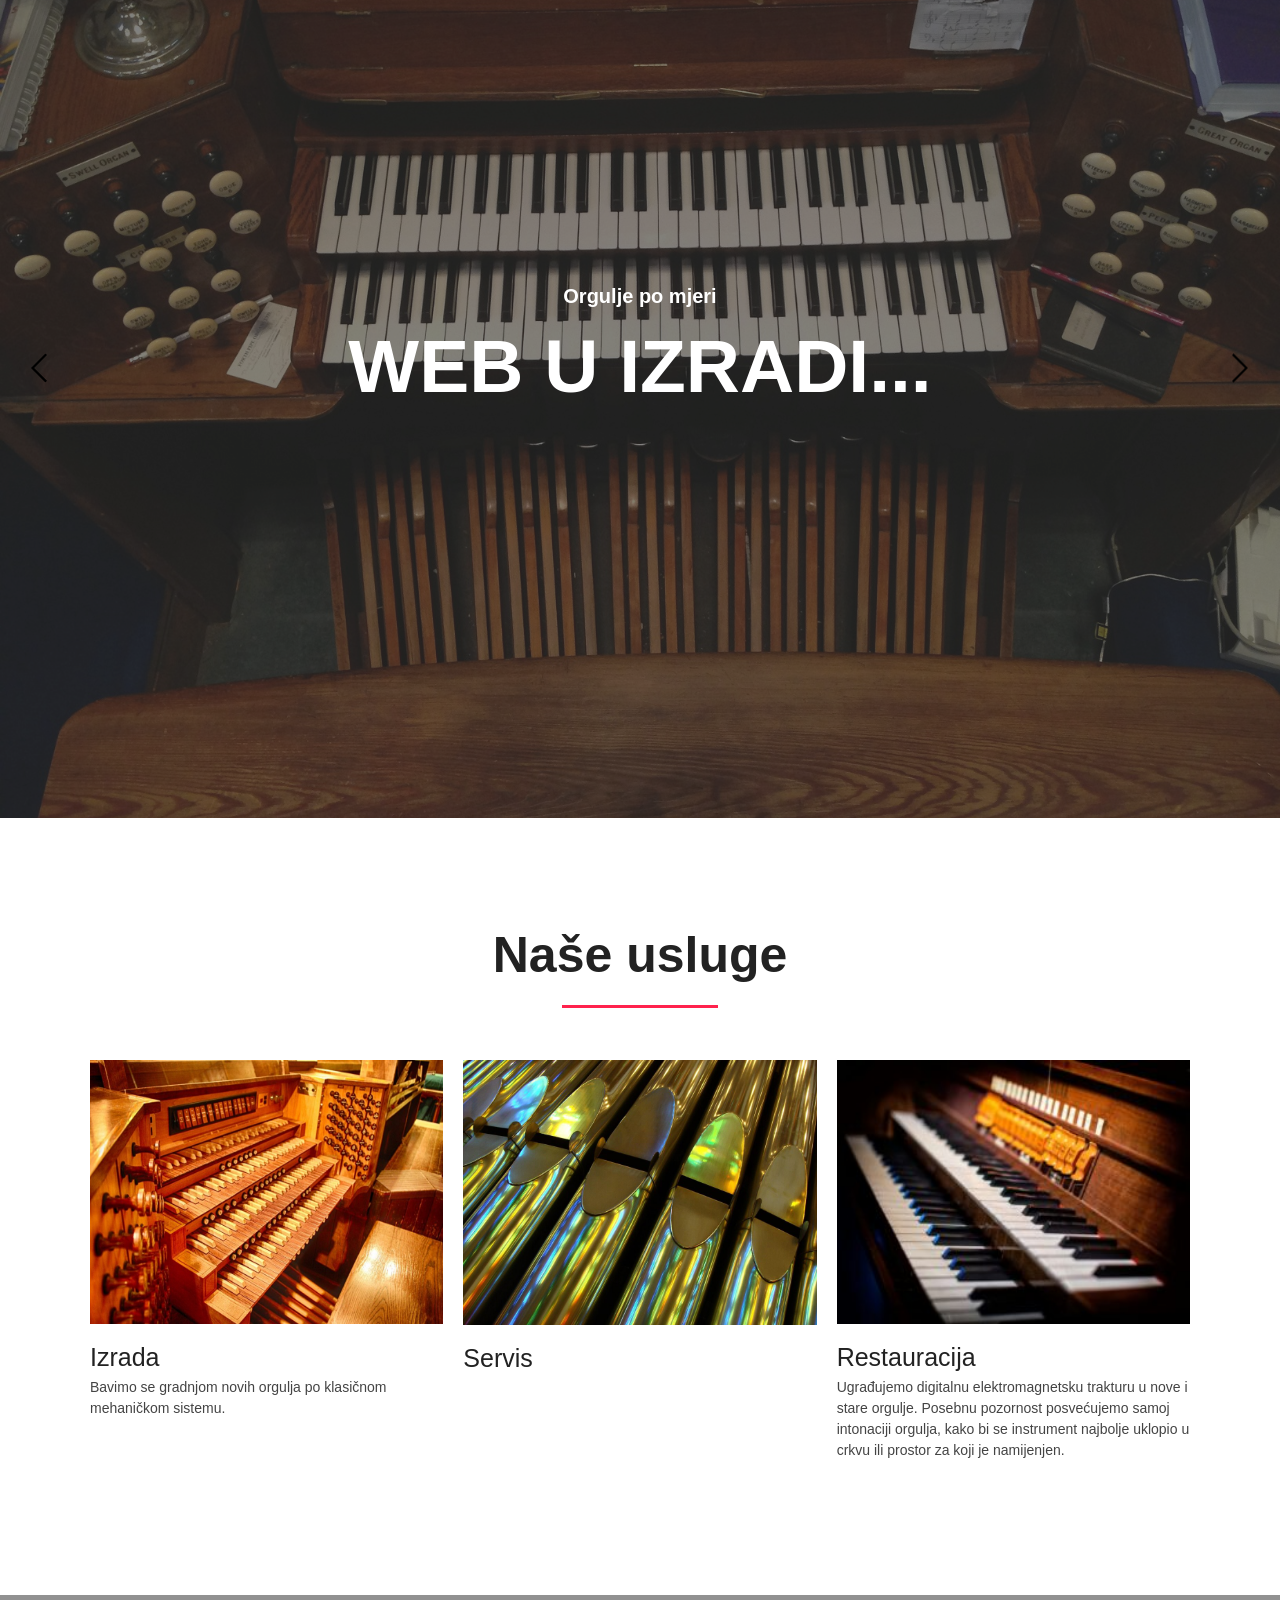
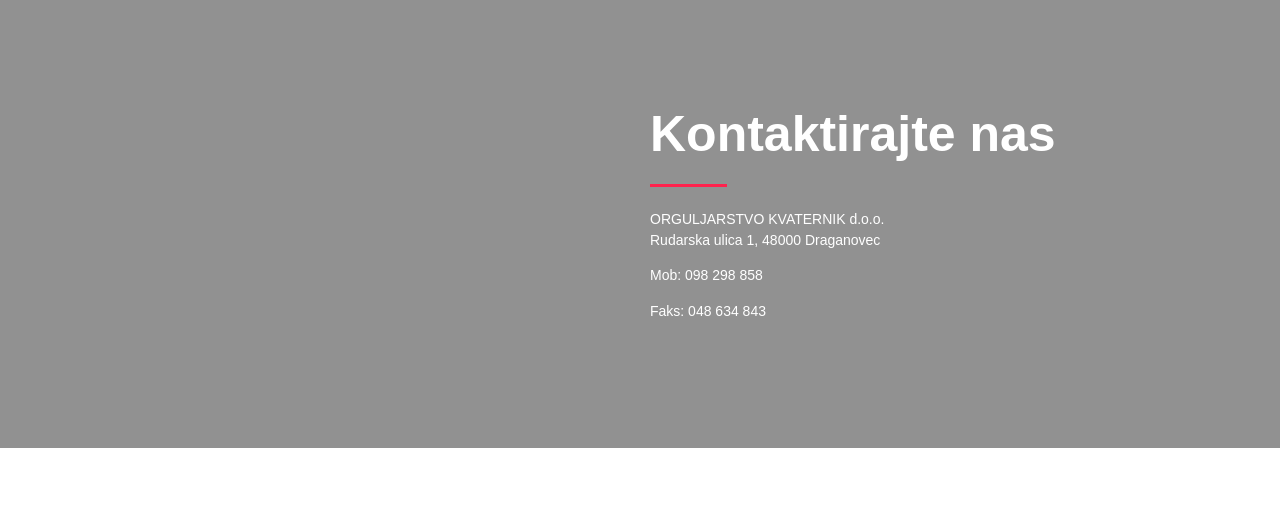
==== index.html @ abea03cd "initial commit" ====
<!DOCTYPE html>
<html lang="en-US">
<head>
	<meta charset="UTF-8">
		<title>examplesite</title>
<meta name='robots' content='max-image-preview:large' />
	<style>img:is([sizes="auto" i], [sizes^="auto," i]) { contain-intrinsic-size: 3000px 1500px }</style>
	<link rel="alternate" type="application/rss+xml" title="examplesite &raquo; Feed" href="feed/index.html" />
<link rel="alternate" type="application/rss+xml" title="examplesite &raquo; Comments Feed" href="comments/feed/index.html" />
<script type="text/javascript">
/* <![CDATA[ */
window._wpemojiSettings = {"baseUrl":"https:\/\/s.w.org\/images\/core\/emoji\/15.0.3\/72x72\/","ext":".png","svgUrl":"https:\/\/s.w.org\/images\/core\/emoji\/15.0.3\/svg\/","svgExt":".svg","source":{"concatemoji":"http:\/\/localhost\/wp-includes\/js\/wp-emoji-release.min.js?ver=6.7.2"}};
/*! This file is auto-generated */
!function(i,n){var o,s,e;function c(e){try{var t={supportTests:e,timestamp:(new Date).valueOf()};sessionStorage.setItem(o,JSON.stringify(t))}catch(e){}}function p(e,t,n){e.clearRect(0,0,e.canvas.width,e.canvas.height),e.fillText(t,0,0);var t=new Uint32Array(e.getImageData(0,0,e.canvas.width,e.canvas.height).data),r=(e.clearRect(0,0,e.canvas.width,e.canvas.height),e.fillText(n,0,0),new Uint32Array(e.getImageData(0,0,e.canvas.width,e.canvas.height).data));return t.every(function(e,t){return e===r[t]})}function u(e,t,n){switch(t){case"flag":return n(e,"\ud83c\udff3\ufe0f\u200d\u26a7\ufe0f","\ud83c\udff3\ufe0f\u200b\u26a7\ufe0f")?!1:!n(e,"\ud83c\uddfa\ud83c\uddf3","\ud83c\uddfa\u200b\ud83c\uddf3")&&!n(e,"\ud83c\udff4\udb40\udc67\udb40\udc62\udb40\udc65\udb40\udc6e\udb40\udc67\udb40\udc7f","\ud83c\udff4\u200b\udb40\udc67\u200b\udb40\udc62\u200b\udb40\udc65\u200b\udb40\udc6e\u200b\udb40\udc67\u200b\udb40\udc7f");case"emoji":return!n(e,"\ud83d\udc26\u200d\u2b1b","\ud83d\udc26\u200b\u2b1b")}return!1}function f(e,t,n){var r="undefined"!=typeof WorkerGlobalScope&&self instanceof WorkerGlobalScope?new OffscreenCanvas(300,150):i.createElement("canvas"),a=r.getContext("2d",{willReadFrequently:!0}),o=(a.textBaseline="top",a.font="600 32px Arial",{});return e.forEach(function(e){o[e]=t(a,e,n)}),o}function t(e){var t=i.createElement("script");t.src=e,t.defer=!0,i.head.appendChild(t)}"undefined"!=typeof Promise&&(o="wpEmojiSettingsSupports",s=["flag","emoji"],n.supports={everything:!0,everythingExceptFlag:!0},e=new Promise(function(e){i.addEventListener("DOMContentLoaded",e,{once:!0})}),new Promise(function(t){var n=function(){try{var e=JSON.parse(sessionStorage.getItem(o));if("object"==typeof e&&"number"==typeof e.timestamp&&(new Date).valueOf()<e.timestamp+604800&&"object"==typeof e.supportTests)return e.supportTests}catch(e){}return null}();if(!n){if("undefined"!=typeof Worker&&"undefined"!=typeof OffscreenCanvas&&"undefined"!=typeof URL&&URL.createObjectURL&&"undefined"!=typeof Blob)try{var e="postMessage("+f.toString()+"("+[JSON.stringify(s),u.toString(),p.toString()].join(",")+"));",r=new Blob([e],{type:"text/javascript"}),a=new Worker(URL.createObjectURL(r),{name:"wpTestEmojiSupports"});return void(a.onmessage=function(e){c(n=e.data),a.terminate(),t(n)})}catch(e){}c(n=f(s,u,p))}t(n)}).then(function(e){for(var t in e)n.supports[t]=e[t],n.supports.everything=n.supports.everything&&n.supports[t],"flag"!==t&&(n.supports.everythingExceptFlag=n.supports.everythingExceptFlag&&n.supports[t]);n.supports.everythingExceptFlag=n.supports.everythingExceptFlag&&!n.supports.flag,n.DOMReady=!1,n.readyCallback=function(){n.DOMReady=!0}}).then(function(){return e}).then(function(){var e;n.supports.everything||(n.readyCallback(),(e=n.source||{}).concatemoji?t(e.concatemoji):e.wpemoji&&e.twemoji&&(t(e.twemoji),t(e.wpemoji)))}))}((window,document),window._wpemojiSettings);
/* ]]> */
</script>
<style id='wp-emoji-styles-inline-css' type='text/css'>

	img.wp-smiley, img.emoji {
		display: inline !important;
		border: none !important;
		box-shadow: none !important;
		height: 1em !important;
		width: 1em !important;
		margin: 0 0.07em !important;
		vertical-align: -0.1em !important;
		background: none !important;
		padding: 0 !important;
	}
</style>
<style id='classic-theme-styles-inline-css' type='text/css'>
/*! This file is auto-generated */
.wp-block-button__link{color:#fff;background-color:#32373c;border-radius:9999px;box-shadow:none;text-decoration:none;padding:calc(.667em + 2px) calc(1.333em + 2px);font-size:1.125em}.wp-block-file__button{background:#32373c;color:#fff;text-decoration:none}
</style>
<style id='global-styles-inline-css' type='text/css'>
:root{--wp--preset--aspect-ratio--square: 1;--wp--preset--aspect-ratio--4-3: 4/3;--wp--preset--aspect-ratio--3-4: 3/4;--wp--preset--aspect-ratio--3-2: 3/2;--wp--preset--aspect-ratio--2-3: 2/3;--wp--preset--aspect-ratio--16-9: 16/9;--wp--preset--aspect-ratio--9-16: 9/16;--wp--preset--color--black: #000000;--wp--preset--color--cyan-bluish-gray: #abb8c3;--wp--preset--color--white: #ffffff;--wp--preset--color--pale-pink: #f78da7;--wp--preset--color--vivid-red: #cf2e2e;--wp--preset--color--luminous-vivid-orange: #ff6900;--wp--preset--color--luminous-vivid-amber: #fcb900;--wp--preset--color--light-green-cyan: #7bdcb5;--wp--preset--color--vivid-green-cyan: #00d084;--wp--preset--color--pale-cyan-blue: #8ed1fc;--wp--preset--color--vivid-cyan-blue: #0693e3;--wp--preset--color--vivid-purple: #9b51e0;--wp--preset--gradient--vivid-cyan-blue-to-vivid-purple: linear-gradient(135deg,rgba(6,147,227,1) 0%,rgb(155,81,224) 100%);--wp--preset--gradient--light-green-cyan-to-vivid-green-cyan: linear-gradient(135deg,rgb(122,220,180) 0%,rgb(0,208,130) 100%);--wp--preset--gradient--luminous-vivid-amber-to-luminous-vivid-orange: linear-gradient(135deg,rgba(252,185,0,1) 0%,rgba(255,105,0,1) 100%);--wp--preset--gradient--luminous-vivid-orange-to-vivid-red: linear-gradient(135deg,rgba(255,105,0,1) 0%,rgb(207,46,46) 100%);--wp--preset--gradient--very-light-gray-to-cyan-bluish-gray: linear-gradient(135deg,rgb(238,238,238) 0%,rgb(169,184,195) 100%);--wp--preset--gradient--cool-to-warm-spectrum: linear-gradient(135deg,rgb(74,234,220) 0%,rgb(151,120,209) 20%,rgb(207,42,186) 40%,rgb(238,44,130) 60%,rgb(251,105,98) 80%,rgb(254,248,76) 100%);--wp--preset--gradient--blush-light-purple: linear-gradient(135deg,rgb(255,206,236) 0%,rgb(152,150,240) 100%);--wp--preset--gradient--blush-bordeaux: linear-gradient(135deg,rgb(254,205,165) 0%,rgb(254,45,45) 50%,rgb(107,0,62) 100%);--wp--preset--gradient--luminous-dusk: linear-gradient(135deg,rgb(255,203,112) 0%,rgb(199,81,192) 50%,rgb(65,88,208) 100%);--wp--preset--gradient--pale-ocean: linear-gradient(135deg,rgb(255,245,203) 0%,rgb(182,227,212) 50%,rgb(51,167,181) 100%);--wp--preset--gradient--electric-grass: linear-gradient(135deg,rgb(202,248,128) 0%,rgb(113,206,126) 100%);--wp--preset--gradient--midnight: linear-gradient(135deg,rgb(2,3,129) 0%,rgb(40,116,252) 100%);--wp--preset--font-size--small: 13px;--wp--preset--font-size--medium: 20px;--wp--preset--font-size--large: 36px;--wp--preset--font-size--x-large: 42px;--wp--preset--spacing--20: 0.44rem;--wp--preset--spacing--30: 0.67rem;--wp--preset--spacing--40: 1rem;--wp--preset--spacing--50: 1.5rem;--wp--preset--spacing--60: 2.25rem;--wp--preset--spacing--70: 3.38rem;--wp--preset--spacing--80: 5.06rem;--wp--preset--shadow--natural: 6px 6px 9px rgba(0, 0, 0, 0.2);--wp--preset--shadow--deep: 12px 12px 50px rgba(0, 0, 0, 0.4);--wp--preset--shadow--sharp: 6px 6px 0px rgba(0, 0, 0, 0.2);--wp--preset--shadow--outlined: 6px 6px 0px -3px rgba(255, 255, 255, 1), 6px 6px rgba(0, 0, 0, 1);--wp--preset--shadow--crisp: 6px 6px 0px rgba(0, 0, 0, 1);}:where(.is-layout-flex){gap: 0.5em;}:where(.is-layout-grid){gap: 0.5em;}body .is-layout-flex{display: flex;}.is-layout-flex{flex-wrap: wrap;align-items: center;}.is-layout-flex > :is(*, div){margin: 0;}body .is-layout-grid{display: grid;}.is-layout-grid > :is(*, div){margin: 0;}:where(.wp-block-columns.is-layout-flex){gap: 2em;}:where(.wp-block-columns.is-layout-grid){gap: 2em;}:where(.wp-block-post-template.is-layout-flex){gap: 1.25em;}:where(.wp-block-post-template.is-layout-grid){gap: 1.25em;}.has-black-color{color: var(--wp--preset--color--black) !important;}.has-cyan-bluish-gray-color{color: var(--wp--preset--color--cyan-bluish-gray) !important;}.has-white-color{color: var(--wp--preset--color--white) !important;}.has-pale-pink-color{color: var(--wp--preset--color--pale-pink) !important;}.has-vivid-red-color{color: var(--wp--preset--color--vivid-red) !important;}.has-luminous-vivid-orange-color{color: var(--wp--preset--color--luminous-vivid-orange) !important;}.has-luminous-vivid-amber-color{color: var(--wp--preset--color--luminous-vivid-amber) !important;}.has-light-green-cyan-color{color: var(--wp--preset--color--light-green-cyan) !important;}.has-vivid-green-cyan-color{color: var(--wp--preset--color--vivid-green-cyan) !important;}.has-pale-cyan-blue-color{color: var(--wp--preset--color--pale-cyan-blue) !important;}.has-vivid-cyan-blue-color{color: var(--wp--preset--color--vivid-cyan-blue) !important;}.has-vivid-purple-color{color: var(--wp--preset--color--vivid-purple) !important;}.has-black-background-color{background-color: var(--wp--preset--color--black) !important;}.has-cyan-bluish-gray-background-color{background-color: var(--wp--preset--color--cyan-bluish-gray) !important;}.has-white-background-color{background-color: var(--wp--preset--color--white) !important;}.has-pale-pink-background-color{background-color: var(--wp--preset--color--pale-pink) !important;}.has-vivid-red-background-color{background-color: var(--wp--preset--color--vivid-red) !important;}.has-luminous-vivid-orange-background-color{background-color: var(--wp--preset--color--luminous-vivid-orange) !important;}.has-luminous-vivid-amber-background-color{background-color: var(--wp--preset--color--luminous-vivid-amber) !important;}.has-light-green-cyan-background-color{background-color: var(--wp--preset--color--light-green-cyan) !important;}.has-vivid-green-cyan-background-color{background-color: var(--wp--preset--color--vivid-green-cyan) !important;}.has-pale-cyan-blue-background-color{background-color: var(--wp--preset--color--pale-cyan-blue) !important;}.has-vivid-cyan-blue-background-color{background-color: var(--wp--preset--color--vivid-cyan-blue) !important;}.has-vivid-purple-background-color{background-color: var(--wp--preset--color--vivid-purple) !important;}.has-black-border-color{border-color: var(--wp--preset--color--black) !important;}.has-cyan-bluish-gray-border-color{border-color: var(--wp--preset--color--cyan-bluish-gray) !important;}.has-white-border-color{border-color: var(--wp--preset--color--white) !important;}.has-pale-pink-border-color{border-color: var(--wp--preset--color--pale-pink) !important;}.has-vivid-red-border-color{border-color: var(--wp--preset--color--vivid-red) !important;}.has-luminous-vivid-orange-border-color{border-color: var(--wp--preset--color--luminous-vivid-orange) !important;}.has-luminous-vivid-amber-border-color{border-color: var(--wp--preset--color--luminous-vivid-amber) !important;}.has-light-green-cyan-border-color{border-color: var(--wp--preset--color--light-green-cyan) !important;}.has-vivid-green-cyan-border-color{border-color: var(--wp--preset--color--vivid-green-cyan) !important;}.has-pale-cyan-blue-border-color{border-color: var(--wp--preset--color--pale-cyan-blue) !important;}.has-vivid-cyan-blue-border-color{border-color: var(--wp--preset--color--vivid-cyan-blue) !important;}.has-vivid-purple-border-color{border-color: var(--wp--preset--color--vivid-purple) !important;}.has-vivid-cyan-blue-to-vivid-purple-gradient-background{background: var(--wp--preset--gradient--vivid-cyan-blue-to-vivid-purple) !important;}.has-light-green-cyan-to-vivid-green-cyan-gradient-background{background: var(--wp--preset--gradient--light-green-cyan-to-vivid-green-cyan) !important;}.has-luminous-vivid-amber-to-luminous-vivid-orange-gradient-background{background: var(--wp--preset--gradient--luminous-vivid-amber-to-luminous-vivid-orange) !important;}.has-luminous-vivid-orange-to-vivid-red-gradient-background{background: var(--wp--preset--gradient--luminous-vivid-orange-to-vivid-red) !important;}.has-very-light-gray-to-cyan-bluish-gray-gradient-background{background: var(--wp--preset--gradient--very-light-gray-to-cyan-bluish-gray) !important;}.has-cool-to-warm-spectrum-gradient-background{background: var(--wp--preset--gradient--cool-to-warm-spectrum) !important;}.has-blush-light-purple-gradient-background{background: var(--wp--preset--gradient--blush-light-purple) !important;}.has-blush-bordeaux-gradient-background{background: var(--wp--preset--gradient--blush-bordeaux) !important;}.has-luminous-dusk-gradient-background{background: var(--wp--preset--gradient--luminous-dusk) !important;}.has-pale-ocean-gradient-background{background: var(--wp--preset--gradient--pale-ocean) !important;}.has-electric-grass-gradient-background{background: var(--wp--preset--gradient--electric-grass) !important;}.has-midnight-gradient-background{background: var(--wp--preset--gradient--midnight) !important;}.has-small-font-size{font-size: var(--wp--preset--font-size--small) !important;}.has-medium-font-size{font-size: var(--wp--preset--font-size--medium) !important;}.has-large-font-size{font-size: var(--wp--preset--font-size--large) !important;}.has-x-large-font-size{font-size: var(--wp--preset--font-size--x-large) !important;}
:where(.wp-block-post-template.is-layout-flex){gap: 1.25em;}:where(.wp-block-post-template.is-layout-grid){gap: 1.25em;}
:where(.wp-block-columns.is-layout-flex){gap: 2em;}:where(.wp-block-columns.is-layout-grid){gap: 2em;}
:root :where(.wp-block-pullquote){font-size: 1.5em;line-height: 1.6;}
</style>
<link rel='stylesheet' id='royal-elementor-kit-style-css' href='wp-content/themes/royal-elementor-kit/style.css%3Fver=1.0.css' type='text/css' media='all' />
<link rel='stylesheet' id='elementor-frontend-css' href='wp-content/plugins/elementor/assets/css/frontend.min.css%3Fver=3.28.2.css' type='text/css' media='all' />
<link rel='stylesheet' id='elementor-post-6-css' href='wp-content/uploads/elementor/css/post-6.css%3Fver=1743354739.css' type='text/css' media='all' />
<link rel='stylesheet' id='widget-heading-css' href='wp-content/plugins/elementor/assets/css/widget-heading.min.css%3Fver=3.28.2.css' type='text/css' media='all' />
<link rel='stylesheet' id='widget-divider-css' href='wp-content/plugins/elementor/assets/css/widget-divider.min.css%3Fver=3.28.2.css' type='text/css' media='all' />
<link rel='stylesheet' id='widget-image-css' href='wp-content/plugins/elementor/assets/css/widget-image.min.css%3Fver=3.28.2.css' type='text/css' media='all' />
<link rel='stylesheet' id='elementor-post-12-css' href='wp-content/uploads/elementor/css/post-12.css%3Fver=1743360084.css' type='text/css' media='all' />
<link rel='stylesheet' id='wpr-animations-css-css' href='wp-content/plugins/royal-elementor-addons/assets/css/lib/animations/wpr-animations.min.css%3Fver=1.7.1013.css' type='text/css' media='all' />
<link rel='stylesheet' id='wpr-text-animations-css-css' href='wp-content/plugins/royal-elementor-addons/assets/css/lib/animations/text-animations.min.css%3Fver=1.7.1013.css' type='text/css' media='all' />
<link rel='stylesheet' id='wpr-addons-css-css' href='wp-content/plugins/royal-elementor-addons/assets/css/frontend.min.css%3Fver=1.7.1013.css' type='text/css' media='all' />
<link rel='stylesheet' id='font-awesome-5-all-css' href='wp-content/plugins/elementor/assets/lib/font-awesome/css/all.min.css%3Fver=1.7.1013.css' type='text/css' media='all' />
<link rel='stylesheet' id='elementor-gf-local-roboto-css' href='http://10.66.66.101/wp-content/uploads/elementor/google-fonts/css/roboto.css?ver=1743353884' type='text/css' media='all' />
<link rel='stylesheet' id='elementor-gf-local-robotoslab-css' href='http://10.66.66.101/wp-content/uploads/elementor/google-fonts/css/robotoslab.css?ver=1743353892' type='text/css' media='all' />
<link rel='stylesheet' id='elementor-gf-local-poppins-css' href='http://10.66.66.101/wp-content/uploads/elementor/google-fonts/css/poppins.css?ver=1743354455' type='text/css' media='all' />
<link rel='stylesheet' id='elementor-gf-local-opensans-css' href='http://10.66.66.101/wp-content/uploads/elementor/google-fonts/css/opensans.css?ver=1743354473' type='text/css' media='all' />
<script type="text/javascript" data-cfasync="false" src="wp-includes/js/jquery/jquery.min.js%3Fver=3.7.1" id="jquery-core-js"></script>
<script type="text/javascript" data-cfasync="false" src="wp-includes/js/jquery/jquery-migrate.min.js%3Fver=3.4.1" id="jquery-migrate-js"></script>
<link rel="https://api.w.org/" href="wp-json/index.html" /><link rel="alternate" title="JSON" type="application/json" href="wp-json/wp/v2/pages/12" /><link rel="EditURI" type="application/rsd+xml" title="RSD" href="xmlrpc.php%3Frsd" />
<meta name="generator" content="WordPress 6.7.2" />
<link rel="canonical" href="index.html" />
<link rel='shortlink' href='index.html' />
<link rel="alternate" title="oEmbed (JSON)" type="application/json+oembed" href="wp-json/oembed/1.0/embed%3Furl=http:%252F%252Flocalhost%252F" />
<link rel="alternate" title="oEmbed (XML)" type="text/xml+oembed" href="wp-json/oembed/1.0/embed%3Furl=http:%252F%252Flocalhost%252F&amp;format=xml" />
<meta name="generator" content="Elementor 3.28.2; features: e_font_icon_svg, additional_custom_breakpoints, e_local_google_fonts, e_element_cache; settings: css_print_method-external, google_font-enabled, font_display-swap">
			<style>
				.e-con.e-parent:nth-of-type(n+4):not(.e-lazyloaded):not(.e-no-lazyload),
				.e-con.e-parent:nth-of-type(n+4):not(.e-lazyloaded):not(.e-no-lazyload) * {
					background-image: none !important;
				}
				@media screen and (max-height: 1024px) {
					.e-con.e-parent:nth-of-type(n+3):not(.e-lazyloaded):not(.e-no-lazyload),
					.e-con.e-parent:nth-of-type(n+3):not(.e-lazyloaded):not(.e-no-lazyload) * {
						background-image: none !important;
					}
				}
				@media screen and (max-height: 640px) {
					.e-con.e-parent:nth-of-type(n+2):not(.e-lazyloaded):not(.e-no-lazyload),
					.e-con.e-parent:nth-of-type(n+2):not(.e-lazyloaded):not(.e-no-lazyload) * {
						background-image: none !important;
					}
				}
			</style>
			<style id="wpr_lightbox_styles">
				.lg-backdrop {
					background-color: rgba(0,0,0,0.6) !important;
				}
				.lg-toolbar,
				.lg-dropdown {
					background-color: rgba(0,0,0,0.8) !important;
				}
				.lg-dropdown:after {
					border-bottom-color: rgba(0,0,0,0.8) !important;
				}
				.lg-sub-html {
					background-color: rgba(0,0,0,0.8) !important;
				}
				.lg-thumb-outer,
				.lg-progress-bar {
					background-color: #444444 !important;
				}
				.lg-progress {
					background-color: #a90707 !important;
				}
				.lg-icon {
					color: #efefef !important;
					font-size: 20px !important;
				}
				.lg-icon.lg-toogle-thumb {
					font-size: 24px !important;
				}
				.lg-icon:hover,
				.lg-dropdown-text:hover {
					color: #ffffff !important;
				}
				.lg-sub-html,
				.lg-dropdown-text {
					color: #efefef !important;
					font-size: 14px !important;
				}
				#lg-counter {
					color: #efefef !important;
					font-size: 14px !important;
				}
				.lg-prev,
				.lg-next {
					font-size: 35px !important;
				}

				/* Defaults */
				.lg-icon {
				background-color: transparent !important;
				}

				#lg-counter {
				opacity: 0.9;
				}

				.lg-thumb-outer {
				padding: 0 10px;
				}

				.lg-thumb-item {
				border-radius: 0 !important;
				border: none !important;
				opacity: 0.5;
				}

				.lg-thumb-item.active {
					opacity: 1;
				}
	         </style>	<meta name="viewport" content="width=device-width, initial-scale=1.0, viewport-fit=cover" /></head>
<body class="home page-template page-template-elementor_canvas page page-id-12 wp-embed-responsive elementor-default elementor-template-canvas elementor-kit-6 elementor-page elementor-page-12">
			<div data-elementor-type="wp-page" data-elementor-id="12" class="elementor elementor-12">
						<section class="elementor-section elementor-top-section elementor-element elementor-element-edff081 elementor-section-full_width elementor-section-height-default elementor-section-height-default wpr-particle-no wpr-jarallax-no wpr-parallax-no wpr-sticky-section-no" data-id="edff081" data-element_type="section">
						<div class="elementor-container elementor-column-gap-no">
					<div class="elementor-column elementor-col-100 elementor-top-column elementor-element elementor-element-64bb147" data-id="64bb147" data-element_type="column">
			<div class="elementor-widget-wrap elementor-element-populated">
						<div class="elementor-element elementor-element-639fba2 wpr-adv-slider-columns-1 wpr-adv-slider-columns--tablet1 wpr-adv-slider-columns--mobile1 wpr-adv-slides-to-scroll-1 wpr-slider-dots-horizontal elementor-widget elementor-widget-wpr-advanced-slider" data-id="639fba2" data-element_type="widget" data-settings="{&quot;slider_amount&quot;:1,&quot;slider_amount_tablet&quot;:1,&quot;slider_amount_mobile&quot;:1,&quot;slides_to_scroll&quot;:1,&quot;slider_loop&quot;:&quot;yes&quot;,&quot;slider_hide_video_content&quot;:&quot;yes&quot;,&quot;slider_video_btn_size&quot;:&quot;medium&quot;}" data-widget_type="wpr-advanced-slider.default">
				<div class="elementor-widget-container">
					
		<!-- Advanced Slider -->
		<div class="wpr-advanced-slider-wrap">
			
			<div class="wpr-advanced-slider" dir="ltr" data-slick="{&quot;rtl&quot;:false,&quot;infinite&quot;:true,&quot;speed&quot;:900,&quot;arrows&quot;:true,&quot;dots&quot;:true,&quot;autoplay&quot;:false,&quot;autoplaySpeed&quot;:0,&quot;pauseOnHover&quot;:&quot;&quot;,&quot;prevArrow&quot;:&quot;#wpr-slider-prev-639fba2&quot;,&quot;nextArrow&quot;:&quot;#wpr-slider-next-639fba2&quot;,&quot;vertical&quot;:false,&quot;adaptiveHeight&quot;:true}" data-hide-video-content="yes" data-video-btn-size="{&quot;widescreen&quot;:&quot;medium&quot;,&quot;desktop&quot;:&quot;medium&quot;,&quot;laptop&quot;:&quot;medium&quot;,&quot;tablet_extra&quot;:&quot;medium&quot;,&quot;tablet&quot;:&quot;medium&quot;,&quot;mobile_extra&quot;:&quot;medium&quot;,&quot;mobile&quot;:&quot;medium&quot;}" data-slide-effect="slide">
				<div class="wpr-slider-item elementor-repeater-item-5a4054b"><div class="wpr-slider-item-bg " style="background-image: url(wp-content/uploads/2025/03/mark-foster-_TWQ7o8v4zU-unsplash-Copy.jpg)"></div><div class="wpr-slider-item-overlay"></div><div class="wpr-cv-container"><div class="wpr-cv-outer"><div class="wpr-cv-inner"><div class="wpr-slider-content"><div class="wpr-slider-title"><h2>Orgulje po mjeri</h2></div><div class="wpr-slider-sub-title"><h3>web u izradi...</h3></div><div class="wpr-slider-btns"></div></div></div></div></div></div>			</div>
			<div class="wpr-slider-controls">
				<div class="wpr-slider-dots"></div>
			</div>

			<div class="wpr-slider-arrow-container">
				<div class="wpr-slider-prev-arrow wpr-slider-arrow" id="wpr-slider-prev-639fba2">
					<svg version="1.1" xmlns="http://www.w3.org/2000/svg" xmlns:xlink="http://www.w3.org/1999/xlink" x="0px" y="0px" viewBox="0 0 283.4 512" style="enable-background:new 0 0 283.4 512;" xml:space="preserve"><g><polygon class="st0" points="54.5,256.3 283.4,485.1 256.1,512.5 0,256.3 0,256.3 27.2,229 256.1,0 283.4,27.4 "/></g></svg>				</div>
				<div class="wpr-slider-next-arrow wpr-slider-arrow" id="wpr-slider-next-639fba2">
					<svg version="1.1" xmlns="http://www.w3.org/2000/svg" xmlns:xlink="http://www.w3.org/1999/xlink" x="0px" y="0px" viewBox="0 0 283.4 512" style="enable-background:new 0 0 283.4 512;" xml:space="preserve"><g><polygon class="st0" points="54.5,256.3 283.4,485.1 256.1,512.5 0,256.3 0,256.3 27.2,229 256.1,0 283.4,27.4 "/></g></svg>				</div>
			</div>
			
			
		</div>
						</div>
				</div>
					</div>
		</div>
					</div>
		</section>
				<section class="elementor-section elementor-top-section elementor-element elementor-element-5f50123 elementor-section-boxed elementor-section-height-default elementor-section-height-default wpr-particle-no wpr-jarallax-no wpr-parallax-no wpr-sticky-section-no" data-id="5f50123" data-element_type="section">
						<div class="elementor-container elementor-column-gap-default">
					<div class="elementor-column elementor-col-100 elementor-top-column elementor-element elementor-element-3811cf6" data-id="3811cf6" data-element_type="column">
			<div class="elementor-widget-wrap elementor-element-populated">
						<div class="elementor-element elementor-element-e39db87 elementor-widget elementor-widget-heading" data-id="e39db87" data-element_type="widget" data-widget_type="heading.default">
				<div class="elementor-widget-container">
					<h2 class="elementor-heading-title elementor-size-default">Naše usluge</h2>				</div>
				</div>
				<div class="elementor-element elementor-element-8fe594d elementor-widget-divider--view-line elementor-widget elementor-widget-divider" data-id="8fe594d" data-element_type="widget" data-widget_type="divider.default">
				<div class="elementor-widget-container">
							<div class="elementor-divider">
			<span class="elementor-divider-separator">
						</span>
		</div>
						</div>
				</div>
				<section class="elementor-section elementor-inner-section elementor-element elementor-element-6849350 elementor-section-boxed elementor-section-height-default elementor-section-height-default wpr-particle-no wpr-jarallax-no wpr-parallax-no wpr-sticky-section-no" data-id="6849350" data-element_type="section">
						<div class="elementor-container elementor-column-gap-default">
					<div class="elementor-column elementor-col-33 elementor-inner-column elementor-element elementor-element-c0067a5" data-id="c0067a5" data-element_type="column">
			<div class="elementor-widget-wrap elementor-element-populated">
						<div class="elementor-element elementor-element-c25aee3 elementor-widget elementor-widget-image" data-id="c25aee3" data-element_type="widget" data-widget_type="image.default">
				<div class="elementor-widget-container">
															<img fetchpriority="high" decoding="async" width="960" height="636" src="wp-content/uploads/2025/03/pipe-organ-669589_1280-1024x678.jpg" class="attachment-large size-large wp-image-828" alt="" srcset="wp-content/uploads/2025/03/pipe-organ-669589_1280-1024x678.jpg 1024w, wp-content/uploads/2025/03/pipe-organ-669589_1280-300x199.jpg 300w, wp-content/uploads/2025/03/pipe-organ-669589_1280-768x509.jpg 768w, wp-content/uploads/2025/03/pipe-organ-669589_1280.jpg 1280w" sizes="(max-width: 960px) 100vw, 960px" />															</div>
				</div>
				<div class="elementor-element elementor-element-6daffcc elementor-widget elementor-widget-heading" data-id="6daffcc" data-element_type="widget" data-widget_type="heading.default">
				<div class="elementor-widget-container">
					<h2 class="elementor-heading-title elementor-size-default">Izrada</h2>				</div>
				</div>
				<div class="elementor-element elementor-element-e13be9b elementor-widget elementor-widget-text-editor" data-id="e13be9b" data-element_type="widget" data-widget_type="text-editor.default">
				<div class="elementor-widget-container">
									<p>Bavimo se gradnjom novih orgulja po klasičnom mehaničkom sistemu.</p>								</div>
				</div>
					</div>
		</div>
				<div class="elementor-column elementor-col-33 elementor-inner-column elementor-element elementor-element-628adb6" data-id="628adb6" data-element_type="column">
			<div class="elementor-widget-wrap elementor-element-populated">
						<div class="elementor-element elementor-element-2795f4e elementor-widget elementor-widget-image" data-id="2795f4e" data-element_type="widget" data-widget_type="image.default">
				<div class="elementor-widget-container">
															<img decoding="async" width="960" height="720" src="wp-content/uploads/2025/03/pipe-organ-2297819_1280-1024x768.jpg" class="attachment-large size-large wp-image-829" alt="" srcset="wp-content/uploads/2025/03/pipe-organ-2297819_1280-1024x768.jpg 1024w, wp-content/uploads/2025/03/pipe-organ-2297819_1280-300x225.jpg 300w, wp-content/uploads/2025/03/pipe-organ-2297819_1280-768x576.jpg 768w, wp-content/uploads/2025/03/pipe-organ-2297819_1280.jpg 1280w" sizes="(max-width: 960px) 100vw, 960px" />															</div>
				</div>
				<div class="elementor-element elementor-element-d9e7553 elementor-widget elementor-widget-heading" data-id="d9e7553" data-element_type="widget" data-widget_type="heading.default">
				<div class="elementor-widget-container">
					<h2 class="elementor-heading-title elementor-size-default">Servis</h2>				</div>
				</div>
					</div>
		</div>
				<div class="elementor-column elementor-col-33 elementor-inner-column elementor-element elementor-element-79deca7" data-id="79deca7" data-element_type="column">
			<div class="elementor-widget-wrap elementor-element-populated">
						<div class="elementor-element elementor-element-fafedef elementor-widget elementor-widget-image" data-id="fafedef" data-element_type="widget" data-widget_type="image.default">
				<div class="elementor-widget-container">
															<img decoding="async" width="300" height="200" src="wp-content/uploads/2025/03/denny-muller-zBRE_VEnY_E-unsplash-300x200.jpg" class="attachment-medium size-medium wp-image-831" alt="" srcset="wp-content/uploads/2025/03/denny-muller-zBRE_VEnY_E-unsplash-300x200.jpg 300w, wp-content/uploads/2025/03/denny-muller-zBRE_VEnY_E-unsplash-1024x683.jpg 1024w, wp-content/uploads/2025/03/denny-muller-zBRE_VEnY_E-unsplash-768x512.jpg 768w, wp-content/uploads/2025/03/denny-muller-zBRE_VEnY_E-unsplash.jpg 1368w" sizes="(max-width: 300px) 100vw, 300px" />															</div>
				</div>
				<div class="elementor-element elementor-element-c9b7369 elementor-widget elementor-widget-heading" data-id="c9b7369" data-element_type="widget" data-widget_type="heading.default">
				<div class="elementor-widget-container">
					<h2 class="elementor-heading-title elementor-size-default">Restauracija</h2>				</div>
				</div>
				<div class="elementor-element elementor-element-669002a elementor-widget elementor-widget-text-editor" data-id="669002a" data-element_type="widget" data-widget_type="text-editor.default">
				<div class="elementor-widget-container">
									<p>Ugrađujemo digitalnu elektromagnetsku trakturu u nove i stare orgulje. Posebnu pozornost posvećujemo samoj intonaciji orgulja, kako bi se instrument najbolje uklopio u crkvu ili prostor za koji je namijenjen.</p>								</div>
				</div>
					</div>
		</div>
					</div>
		</section>
					</div>
		</div>
					</div>
		</section>
				<section class="elementor-section elementor-top-section elementor-element elementor-element-c3b8590 elementor-section-height-min-height elementor-section-boxed elementor-section-height-default elementor-section-items-middle wpr-particle-no wpr-jarallax-no wpr-parallax-no wpr-sticky-section-no" data-id="c3b8590" data-element_type="section" data-settings="{&quot;background_background&quot;:&quot;classic&quot;}">
							<div class="elementor-background-overlay"></div>
							<div class="elementor-container elementor-column-gap-default">
					<div class="elementor-column elementor-col-50 elementor-top-column elementor-element elementor-element-fdd7175 elementor-hidden-tablet elementor-hidden-mobile" data-id="fdd7175" data-element_type="column">
			<div class="elementor-widget-wrap">
							</div>
		</div>
				<div class="elementor-column elementor-col-50 elementor-top-column elementor-element elementor-element-27a4d51" data-id="27a4d51" data-element_type="column">
			<div class="elementor-widget-wrap elementor-element-populated">
						<div class="elementor-element elementor-element-8ce49d5 elementor-widget elementor-widget-heading" data-id="8ce49d5" data-element_type="widget" data-widget_type="heading.default">
				<div class="elementor-widget-container">
					<h2 class="elementor-heading-title elementor-size-default">Kontaktirajte nas</h2>				</div>
				</div>
				<div class="elementor-element elementor-element-e7d9a9c elementor-widget-divider--view-line elementor-widget elementor-widget-divider" data-id="e7d9a9c" data-element_type="widget" data-widget_type="divider.default">
				<div class="elementor-widget-container">
							<div class="elementor-divider">
			<span class="elementor-divider-separator">
						</span>
		</div>
						</div>
				</div>
				<div class="elementor-element elementor-element-cd2470f elementor-widget elementor-widget-text-editor" data-id="cd2470f" data-element_type="widget" data-widget_type="text-editor.default">
				<div class="elementor-widget-container">
									<p>ORGULJARSTVO KVATERNIK d.o.o.<br>Rudarska ulica 1, 48000 Draganovec<br></p><p>Mob: 098 298 858</p><p>Faks: 048 634 843</p>								</div>
				</div>
					</div>
		</div>
					</div>
		</section>
				</div>
					<script>
				const lazyloadRunObserver = () => {
					const lazyloadBackgrounds = document.querySelectorAll( `.e-con.e-parent:not(.e-lazyloaded)` );
					const lazyloadBackgroundObserver = new IntersectionObserver( ( entries ) => {
						entries.forEach( ( entry ) => {
							if ( entry.isIntersecting ) {
								let lazyloadBackground = entry.target;
								if( lazyloadBackground ) {
									lazyloadBackground.classList.add( 'e-lazyloaded' );
								}
								lazyloadBackgroundObserver.unobserve( entry.target );
							}
						});
					}, { rootMargin: '200px 0px 200px 0px' } );
					lazyloadBackgrounds.forEach( ( lazyloadBackground ) => {
						lazyloadBackgroundObserver.observe( lazyloadBackground );
					} );
				};
				const events = [
					'DOMContentLoaded',
					'elementor/lazyload/observe',
				];
				events.forEach( ( event ) => {
					document.addEventListener( event, lazyloadRunObserver );
				} );
			</script>
			<script type="text/javascript" src="wp-content/plugins/royal-elementor-addons/assets/js/lib/particles/particles.js%3Fver=3.0.6" id="wpr-particles-js"></script>
<script type="text/javascript" src="wp-content/plugins/royal-elementor-addons/assets/js/lib/jarallax/jarallax.min.js%3Fver=1.12.7" id="wpr-jarallax-js"></script>
<script type="text/javascript" src="wp-content/plugins/royal-elementor-addons/assets/js/lib/parallax/parallax.min.js%3Fver=1.0" id="wpr-parallax-hover-js"></script>
<script type="text/javascript" src="wp-includes/js/imagesloaded.min.js%3Fver=5.0.0" id="imagesloaded-js"></script>
<script type="text/javascript" src="wp-content/plugins/royal-elementor-addons/assets/js/lib/slick/slick.min.js%3Fver=1.8.1" id="wpr-slick-js"></script>
<script type="text/javascript" src="wp-content/plugins/royal-elementor-addons/assets/js/lib/perfect-scrollbar/perfect-scrollbar.min.js%3Fver=0.4.9" id="wpr-popup-scroll-js-js"></script>
<script type="text/javascript" src="wp-content/plugins/elementor/assets/js/webpack.runtime.min.js%3Fver=3.28.2" id="elementor-webpack-runtime-js"></script>
<script type="text/javascript" src="wp-content/plugins/elementor/assets/js/frontend-modules.min.js%3Fver=3.28.2" id="elementor-frontend-modules-js"></script>
<script type="text/javascript" src="wp-includes/js/jquery/ui/core.min.js%3Fver=1.13.3" id="jquery-ui-core-js"></script>
<script type="text/javascript" id="elementor-frontend-js-before">
/* <![CDATA[ */
var elementorFrontendConfig = {"environmentMode":{"edit":false,"wpPreview":false,"isScriptDebug":false},"i18n":{"shareOnFacebook":"Share on Facebook","shareOnTwitter":"Share on Twitter","pinIt":"Pin it","download":"Download","downloadImage":"Download image","fullscreen":"Fullscreen","zoom":"Zoom","share":"Share","playVideo":"Play Video","previous":"Previous","next":"Next","close":"Close","a11yCarouselPrevSlideMessage":"Previous slide","a11yCarouselNextSlideMessage":"Next slide","a11yCarouselFirstSlideMessage":"This is the first slide","a11yCarouselLastSlideMessage":"This is the last slide","a11yCarouselPaginationBulletMessage":"Go to slide"},"is_rtl":false,"breakpoints":{"xs":0,"sm":480,"md":768,"lg":1025,"xl":1440,"xxl":1600},"responsive":{"breakpoints":{"mobile":{"label":"Mobile Portrait","value":767,"default_value":767,"direction":"max","is_enabled":true},"mobile_extra":{"label":"Mobile Landscape","value":880,"default_value":880,"direction":"max","is_enabled":false},"tablet":{"label":"Tablet Portrait","value":1024,"default_value":1024,"direction":"max","is_enabled":true},"tablet_extra":{"label":"Tablet Landscape","value":1200,"default_value":1200,"direction":"max","is_enabled":false},"laptop":{"label":"Laptop","value":1366,"default_value":1366,"direction":"max","is_enabled":false},"widescreen":{"label":"Widescreen","value":2400,"default_value":2400,"direction":"min","is_enabled":false}},"hasCustomBreakpoints":false},"version":"3.28.2","is_static":false,"experimentalFeatures":{"e_font_icon_svg":true,"additional_custom_breakpoints":true,"container":true,"e_local_google_fonts":true,"nested-elements":true,"editor_v2":true,"e_element_cache":true,"home_screen":true,"launchpad-checklist":true},"urls":{"assets":"http:\/\/localhost\/wp-content\/plugins\/elementor\/assets\/","ajaxurl":"http:\/\/localhost\/wp-admin\/admin-ajax.php","uploadUrl":"http:\/\/localhost\/wp-content\/uploads"},"nonces":{"floatingButtonsClickTracking":"4e87f16540"},"swiperClass":"swiper","settings":{"page":[],"editorPreferences":[]},"kit":{"active_breakpoints":["viewport_mobile","viewport_tablet"],"global_image_lightbox":"yes","lightbox_enable_counter":"yes","lightbox_enable_fullscreen":"yes","lightbox_enable_zoom":"yes","lightbox_enable_share":"yes","lightbox_title_src":"title","lightbox_description_src":"description"},"post":{"id":12,"title":"examplesite","excerpt":"","featuredImage":false}};
/* ]]> */
</script>
<script type="text/javascript" src="wp-content/plugins/elementor/assets/js/frontend.min.js%3Fver=3.28.2" id="elementor-frontend-js"></script>
<script type="text/javascript" id="wpr-addons-js-js-extra">
/* <![CDATA[ */
var WprConfig = {"ajaxurl":"http:\/\/localhost\/wp-admin\/admin-ajax.php","resturl":"http:\/\/localhost\/wp-json\/wpraddons\/v1","nonce":"65cb5e75f9","addedToCartText":"was added to cart","viewCart":"View Cart","comparePageID":"","comparePageURL":"http:\/\/localhost\/","wishlistPageID":"","wishlistPageURL":"http:\/\/localhost\/","chooseQuantityText":"Please select the required number of items.","site_key":"","is_admin":"","input_empty":"Please fill out this field","select_empty":"Nothing selected","file_empty":"Please upload a file","recaptcha_error":"Recaptcha Error"};
/* ]]> */
</script>
<script type="text/javascript" data-cfasync="false" src="wp-content/plugins/royal-elementor-addons/assets/js/frontend.min.js%3Fver=1.7.1013" id="wpr-addons-js-js"></script>
<script type="text/javascript" src="wp-content/plugins/royal-elementor-addons/assets/js/modal-popups.min.js%3Fver=1.7.1013" id="wpr-modal-popups-js-js"></script>
	</body>
</html>
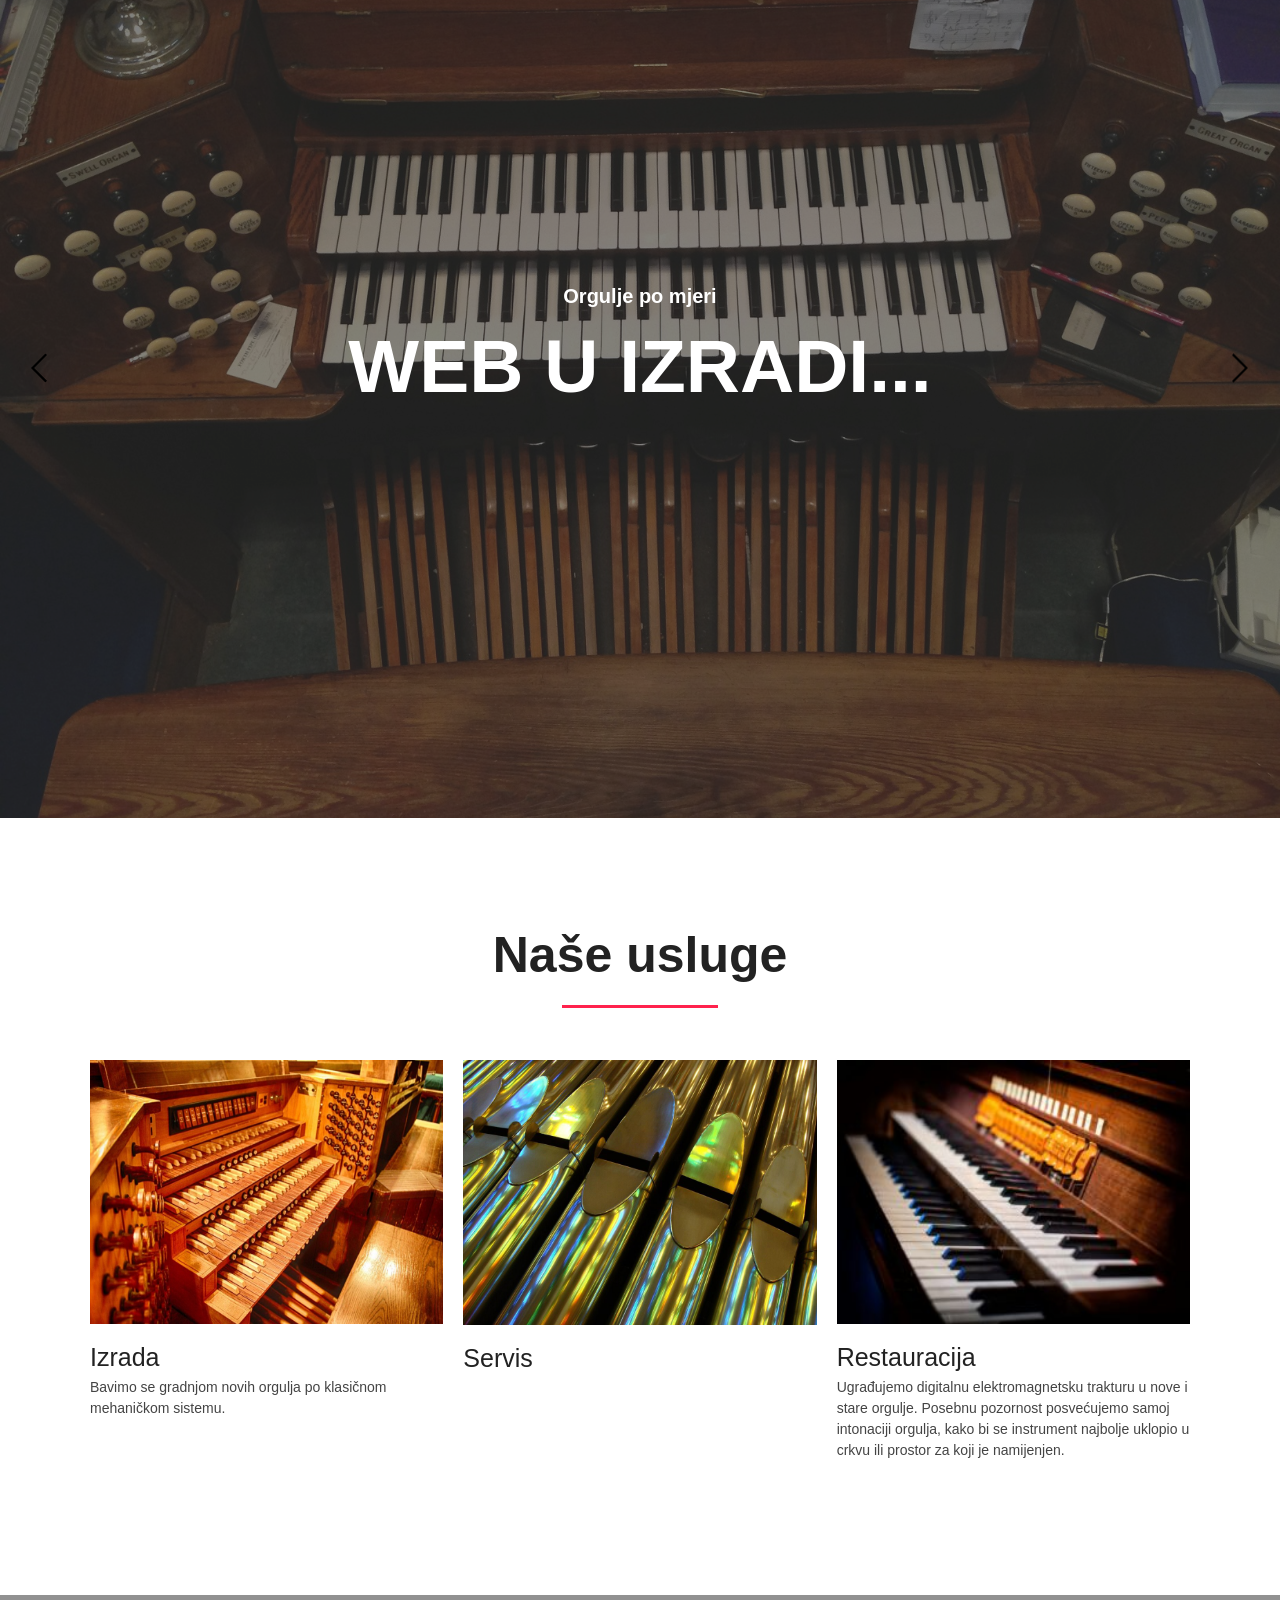
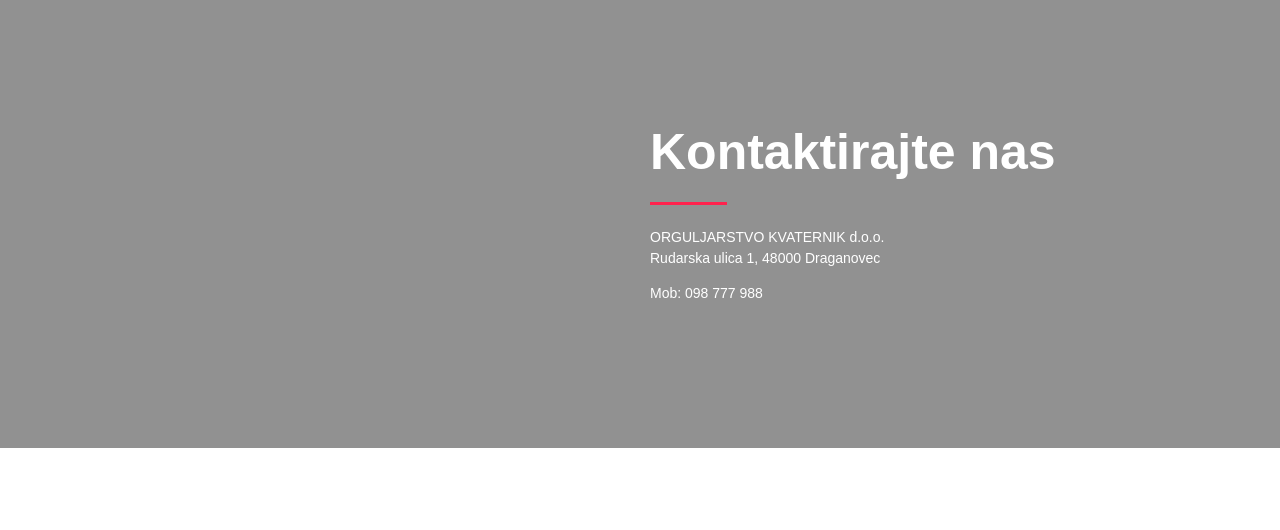
==== commit 56bba772: "Change mobile phone" ====
--- a/index.html
+++ b/index.html
@@ -273,7 +273,7 @@
 				</div>
 				<div class="elementor-element elementor-element-cd2470f elementor-widget elementor-widget-text-editor" data-id="cd2470f" data-element_type="widget" data-widget_type="text-editor.default">
 				<div class="elementor-widget-container">
-									<p>ORGULJARSTVO KVATERNIK d.o.o.<br>Rudarska ulica 1, 48000 Draganovec<br></p><p>Mob: 098 298 858</p><p>Faks: 048 634 843</p>								</div>
+									<p>ORGULJARSTVO KVATERNIK d.o.o.<br>Rudarska ulica 1, 48000 Draganovec<br></p><p>Mob: 098 777 988</p>								</div>
 				</div>
 					</div>
 		</div>
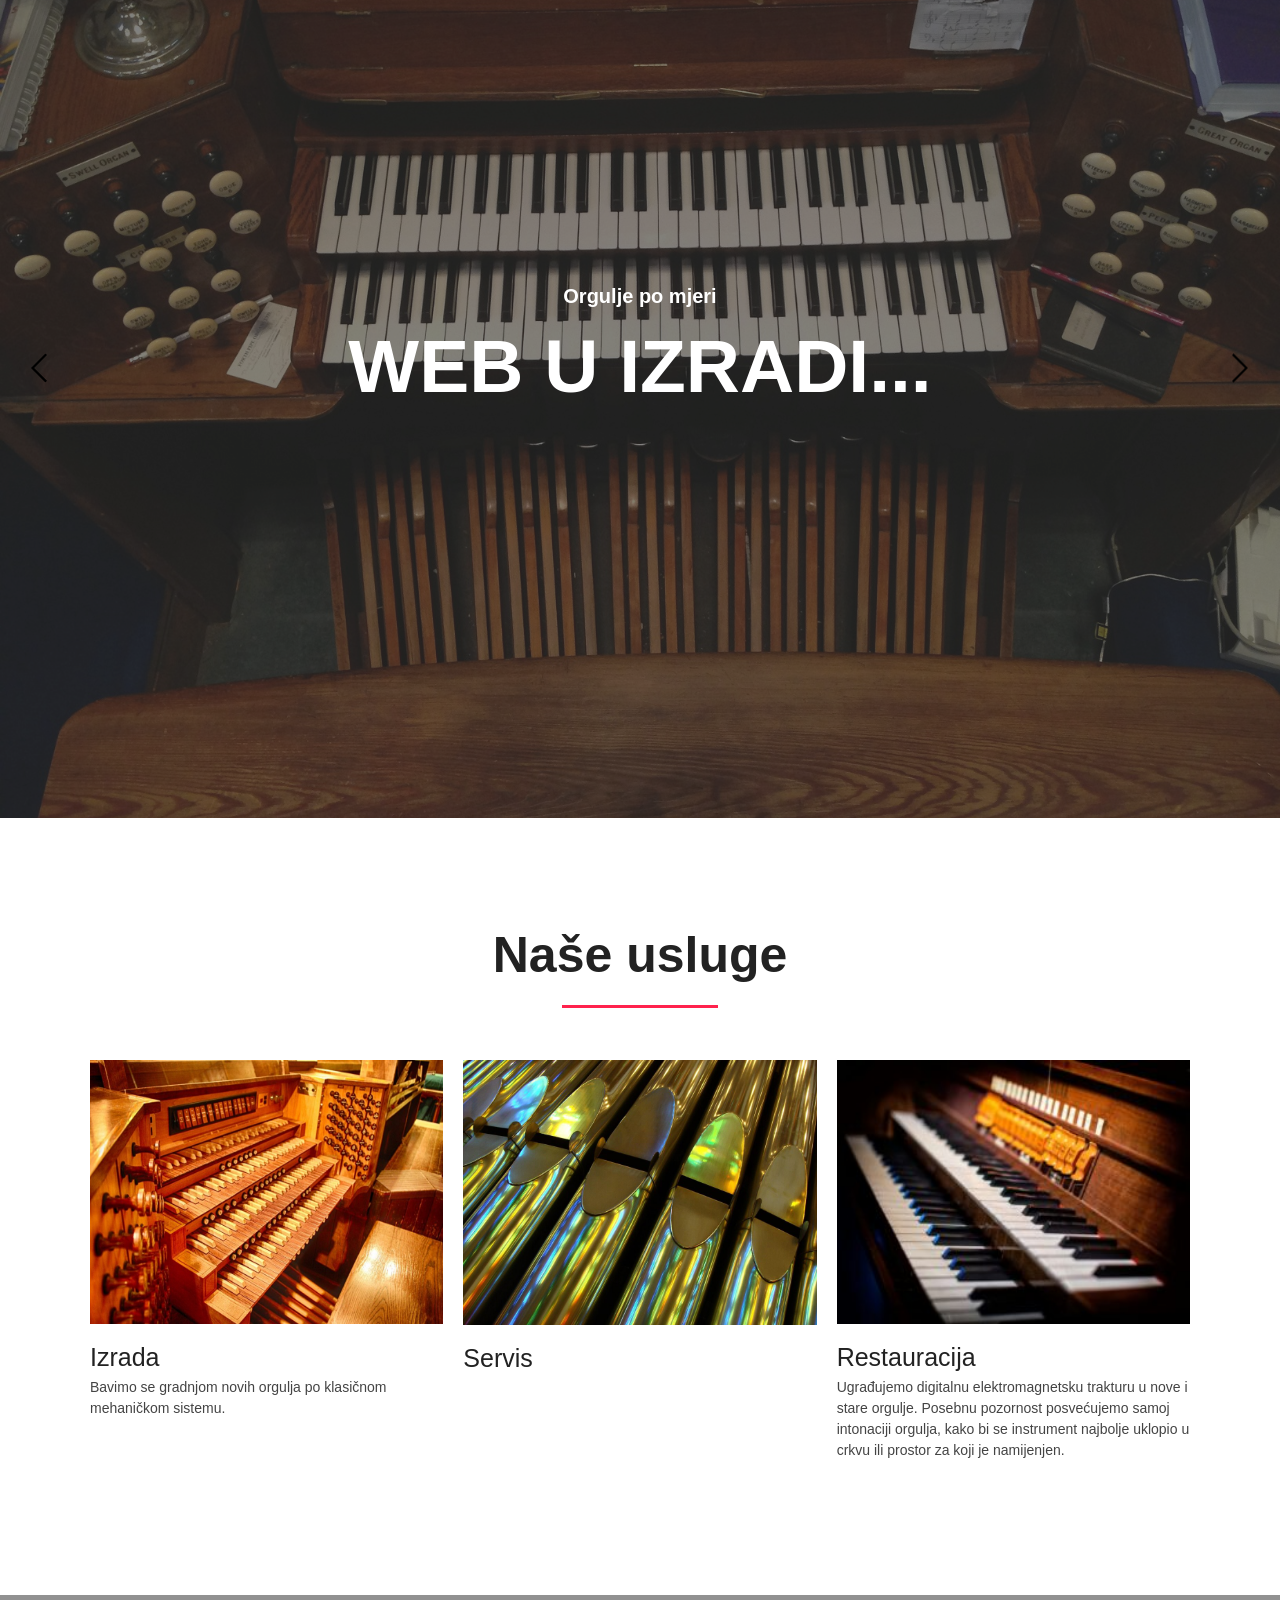
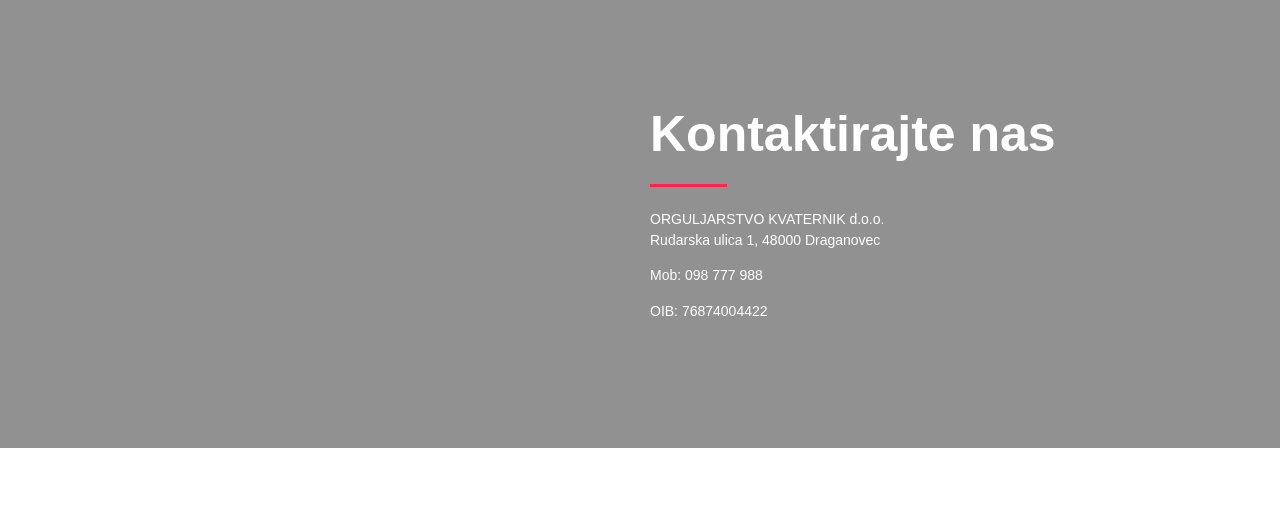
==== commit 4495a3a1: "Add OIB" ====
--- a/index.html
+++ b/index.html
@@ -273,7 +273,7 @@
 				</div>
 				<div class="elementor-element elementor-element-cd2470f elementor-widget elementor-widget-text-editor" data-id="cd2470f" data-element_type="widget" data-widget_type="text-editor.default">
 				<div class="elementor-widget-container">
-									<p>ORGULJARSTVO KVATERNIK d.o.o.<br>Rudarska ulica 1, 48000 Draganovec<br></p><p>Mob: 098 777 988</p>								</div>
+									<p>ORGULJARSTVO KVATERNIK d.o.o.<br>Rudarska ulica 1, 48000 Draganovec<br></p><p>Mob: 098 777 988</p><p>OIB: 76874004422</p>								</div>
 				</div>
 					</div>
 		</div>
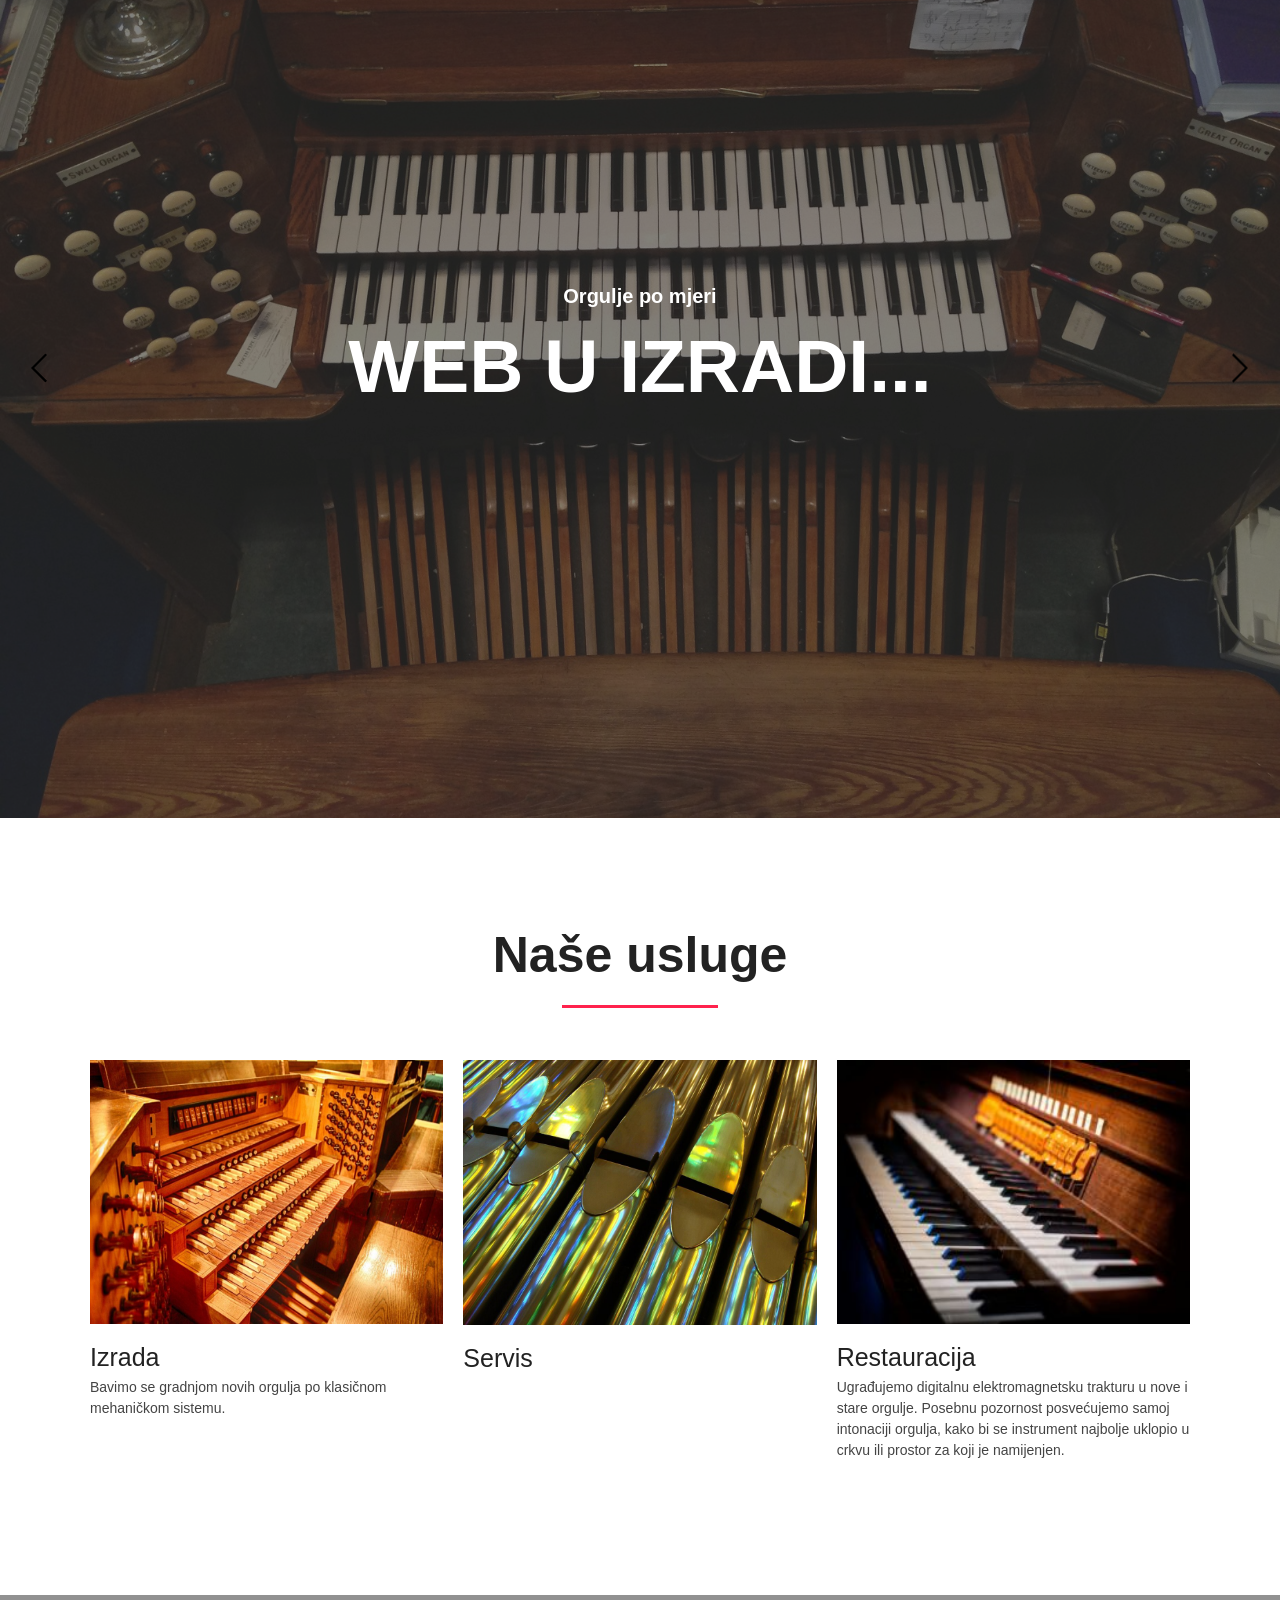
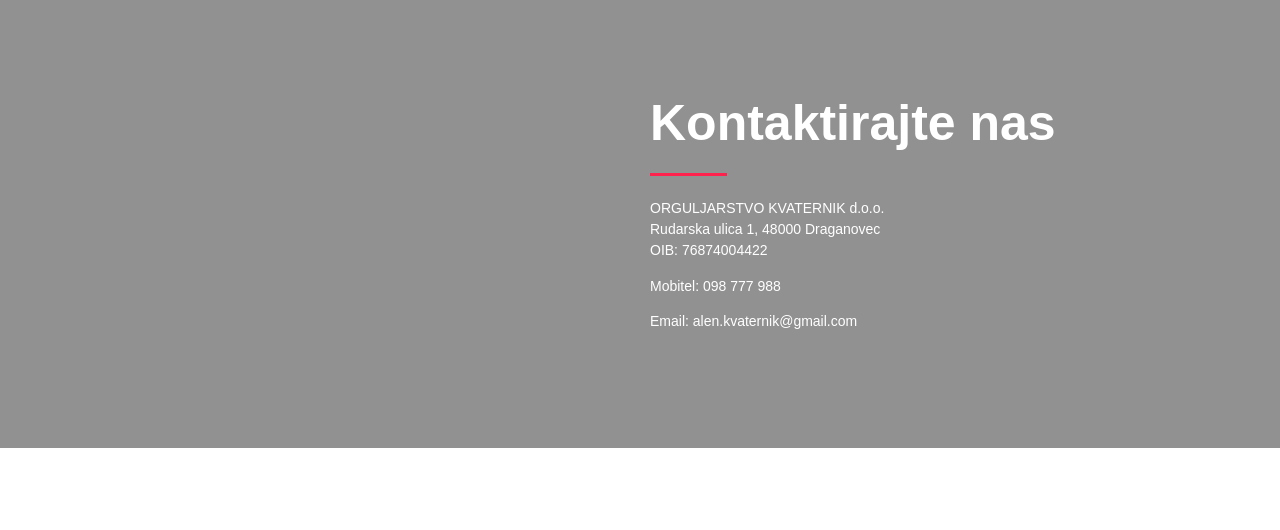
==== commit 112aa5e4: "Update index.html with email" ====
--- a/index.html
+++ b/index.html
@@ -2,7 +2,7 @@
 <html lang="en-US">
 <head>
 	<meta charset="UTF-8">
-		<title>examplesite</title>
+		<title>ORGULJARSTVO KVATERNIK d.o.o.</title>
 <meta name='robots' content='max-image-preview:large' />
 	<style>img:is([sizes="auto" i], [sizes^="auto," i]) { contain-intrinsic-size: 3000px 1500px }</style>
 	<link rel="alternate" type="application/rss+xml" title="examplesite &raquo; Feed" href="feed/index.html" />
@@ -273,7 +273,7 @@
 				</div>
 				<div class="elementor-element elementor-element-cd2470f elementor-widget elementor-widget-text-editor" data-id="cd2470f" data-element_type="widget" data-widget_type="text-editor.default">
 				<div class="elementor-widget-container">
-									<p>ORGULJARSTVO KVATERNIK d.o.o.<br>Rudarska ulica 1, 48000 Draganovec<br></p><p>Mob: 098 777 988</p><p>OIB: 76874004422</p>								</div>
+									<p>ORGULJARSTVO KVATERNIK d.o.o.<br>Rudarska ulica 1, 48000 Draganovec<br>OIB: 76874004422<br></p><p>Mobitel: 098 777 988</p><p>Email: alen.kvaternik@gmail.com</p>								</div>
 				</div>
 					</div>
 		</div>
